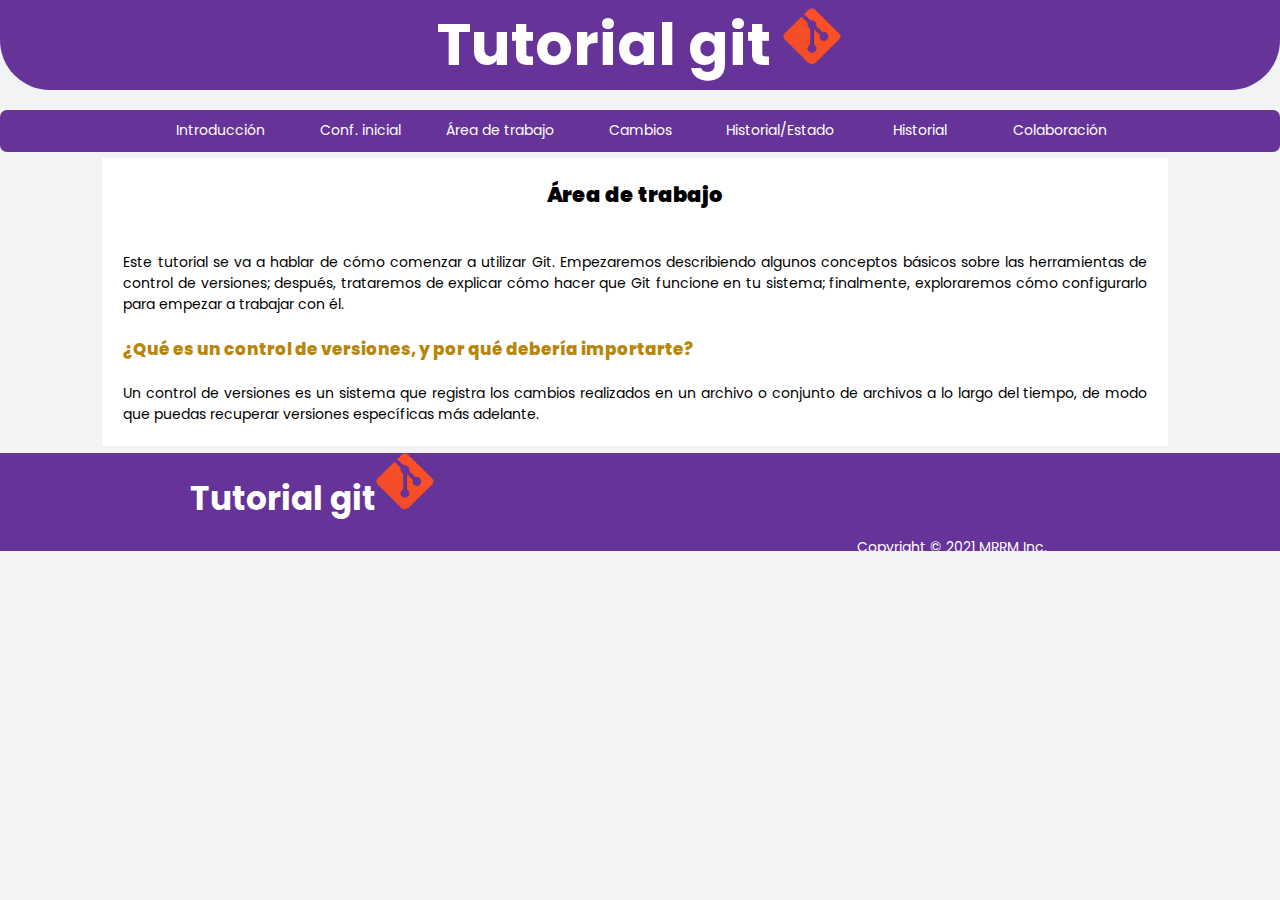
==== vistas/areaTrabajo.html @ 5eb57fd6 "Primera versión: estructura de las páginas terminadas." ====
<!DOCTYPE html>
<html lang="en">
<head>
    <meta charset="UTF-8">
    <meta http-equiv="X-UA-Compatible" content="IE=edge">
    <meta name="viewport" content="width=device-width, initial-scale=1.0">
    <link rel="preconnect" href="https://fonts.gstatic.com">
    <link href="https://fonts.googleapis.com/css2?family=Poppins:wght@300&display=swap" rel="stylesheet">
    <title>Tutorial git - Área de trabajo</title>
    <link rel="shortcut icon" href="../img/iconoPagina.png">
    <link rel="stylesheet" href="../css/estilos.css">
</head>
<body>
    <header>
        <h1><a href="./index.html">Tutorial git <img src="../img/logoGit.png" alt=""> </a></h1>
    </header>
        <section id="menu">
            <ul>
                <li><a class="puntero" href="./index.html">Introducción</a></li>
                <li><a class="puntero" href="./confInicial.html">Conf. inicial</a>
                    <ul>
                        <li><a href="./confInicial.html#confEmail">usr.email</a></li>
                        <li><a href="./confInicial.html#confUser">usr.name</a></li>
                        
                        </li>
                    </ul>
                </li>
                <li><a href="./areaTrabajo.html" class="puntero">Área de trabajo</a>
                    <ul>
                        <li><a href="./areaTrabajo.html#cmdInit">init</a></li>
                        <li><a href="./areaTrabajo.html#cmdClone">clone</a></li>
                        
                        </li>
                    </ul>
                </li>
                <li><a href="./cambios.html" class="puntero">Cambios</a>
                    <ul>
                        <li><a href="./cambios.html#cmdAdd">add</a></li>
                        <li><a href="./areaTrabajo.html#cmdRestores">restore</a></li>
                        <li><a href="./areaTrabajo.html#cmdRm">rm</a></li>
                        <li><a href="./areaTrabajo.html#cmdCheckout">checkout</a></li>
                        
                    </ul>
                </li>
                <li><a href="./historialEstado.html" class="puntero">Historial/Estado</a>
                    <ul>
                        <li><a href="./historialEstado.html#cmdDiff">diff</a></li>
                        <li><a href="./areaTrabajo.html#cmdLog">log</a></li>
                        <li><a href="./areaTrabajo.html#cmdStatus">status</a></li>
                        
                    </ul>
                </li>
                <li><a href="./historial.html" class="puntero">Historial</a>
                    <ul>
                        <li><a href="./areaTrabajo.html#cmdInit#cmdBranch">branch</a></li>
                        <li><a href="./areaTrabajo.html#cmdCommit">commit</a></li>
                        <li><a href="./areaTrabajo.html#cmdMarge">marge</a></li>
                        <li><a href="./areaTrabajo.html#cmdSwitch">switch</a></li>
                        
                    </ul>
                </li>
                <li><a href="./colaboracion.html" class="puntero">Colaboración</a>
                    <ul>
                        <li><a href="./areaTrabajo.html#cmdInit#cmdFetch">fetch</a></li>
                        <li><a href="./areaTrabajo.html#cmdInit#cmdPull">pull</a></li>
                        <li><a href="./areaTrabajo.html#cmdInit#cmdPush">push</a></li>
                        <li><a href="./areaTrabajo.html#cmdInit#cmdRemote">remote</a></li>
                    </ul>
                </li>
            </ul>
        </section>
    
    <section id="contenido">
        <section id="usrEmail" class="comandoGit">
            <h2>Área de trabajo</h2><br><br>
                <div>
                    
                    <p>
                        Este tutorial se va a hablar de cómo comenzar a utilizar Git. Empezaremos 
                        describiendo algunos conceptos básicos sobre las herramientas de control de 
                        versiones; después, trataremos de explicar cómo hacer que Git funcione en tu
                         sistema; finalmente, exploraremos cómo configurarlo para empezar a trabajar con él. <br><br>
                        
                         <p style="color: darkgoldenrod; font-weight: 800; font-size: 1.2em;">¿Qué es un control de versiones, y por qué debería importarte? </p><br>
                         Un control de versiones es un sistema que registra los cambios realizados en un archivo o 
                         conjunto de archivos a lo largo del tiempo, de modo que puedas recuperar versiones 
                         específicas más adelante. 
                    </p>

                </div>
        </section>
    </section>

    <footer id="basePie">
        <section id="pie">
            <section class="columnaUno">
                <h3><a class="pieLogo" href="./index.html">Tutorial git<img src="../img/logoGit.png" alt=""> </a></h3>
            </section>
            <section class="columnaDos">
                Copyright © 2021 MRRM Inc.<br>
                Todos los derechos reservados. <br>
                By Martín Roberto
            </section>
        </section>
    </footer>
    <script src="../js/menu.js"></script>
</body>
</html>
---- css/estilos.css ----
/*Estilos para todas las paginas*/
*
{
  padding: 0px;
  margin: 0px;
}

/*Cuerpo de la pagina*/
body
{  
  font-size: 14px;
  background-color: #F2F3F4;
  font-family: 'Poppins', sans-serif;
  scroll-behavior: smooth;
  transition-duration: .1s;
}

/*Encabezado.*/
header
{
  background: #663399;
  width: 100%;
  height: 90px;
  z-index: 3;
  text-align: center;
  border-bottom-left-radius: 50px;
  border-bottom-right-radius: 50px;
  margin-bottom: 20px;
}

header a
{
  color: white;
  text-decoration: none;
  font-size: 2.1em;
}

/*Barra de navegación.*/
.sticky {
  position: fixed;
  top: 0;
  width: 100%;
}

#menu
{
  height: 3em;
  width: 100%;
  background-color: #663399;
  display: flex;
  justify-content: center;
  border-radius: .5em;
}

#menu ul
{
  list-style:none;
}

#menu ul li a
{
  display:block;
  color: white;
  text-decoration:none;
  padding:10px;
}

#menu ul li
{
  position:relative;
  float:left;
  width: 10em;
  background-color: #663399;
  text-align: center;
}

#menu ul li:hover
{
  background:darkcyan;
  transition-duration: .5s;
}

#menu ul li ul 
{
  display:none;
  position:absolute;
}

#menu ul li:hover > ul 
{
  display:block;
  transition-duration: 5s;
}

#menu ul li ul li 
{
  text-align: center;
  width: 10em;
  background-color: #663399;
}

.puntero
{
  cursor: context-menu;
}

/*Contenido de la pagina*/
#contenido
{
  width: 100%;
  height: auto;
}

.comandoGit
{
  margin: .5% 8% .5% 8%;
  width: 80%;
  height: 99.5%;
  background: white;/*background-color: #F2F3F4;border: solid black;*/
  padding: 1.5em;
  line-height: normal;
  font-size: 1em;
  text-align: justify;
}

h2
{
  text-align: center;
  font-weight: 900;
}

.imagenes
{
  display: block;
  margin: auto;
}

/*Pie de pagina*/
#basePie
{
  background-color: #663399;
  width: 100%;
  height: 7em;
  overflow:hidden;
}

.columnaUno
{
  width:49%;
  float:left;
  color: white;
  text-align: center;
}

.columnaDos
{
  width: 49%;
  float:right;
  color: white;
  text-align: center;
  padding: 1em;
}

.pieLogo
{
  color: white;
  font-size: 2em;
  text-decoration: none;
}
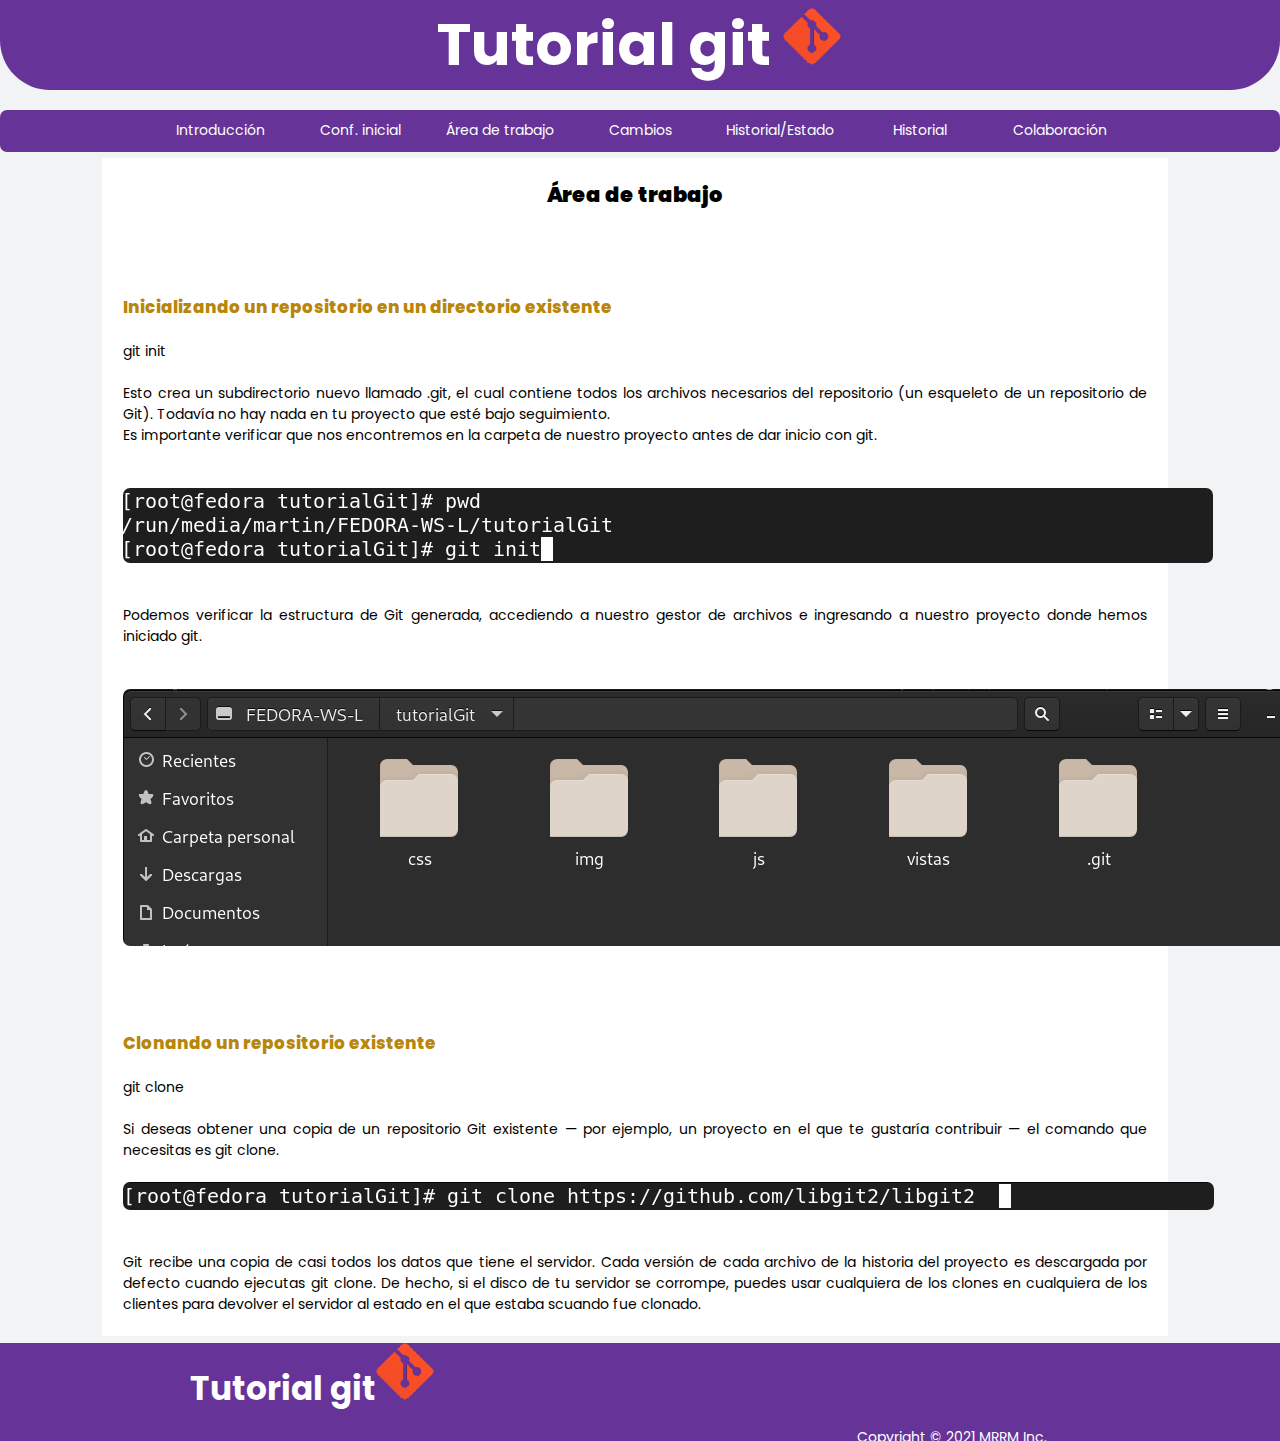
==== commit 8f1f81fe: "Segunda versión: contenido git agregado al tutorial: 85%" ====
--- a/vistas/areaTrabajo.html
+++ b/vistas/areaTrabajo.html
@@ -36,35 +36,35 @@
                 <li><a href="./cambios.html" class="puntero">Cambios</a>
                     <ul>
                         <li><a href="./cambios.html#cmdAdd">add</a></li>
-                        <li><a href="./areaTrabajo.html#cmdRestores">restore</a></li>
-                        <li><a href="./areaTrabajo.html#cmdRm">rm</a></li>
-                        <li><a href="./areaTrabajo.html#cmdCheckout">checkout</a></li>
+                        <li><a href="./cambios.html#cmdRestore">restore</a></li>
+                        <li><a href="./cambios.html#cmdRm">rm</a></li>
+                        <li><a href="./cambios.html#cmdCheckout">checkout</a></li>
                         
                     </ul>
                 </li>
                 <li><a href="./historialEstado.html" class="puntero">Historial/Estado</a>
                     <ul>
                         <li><a href="./historialEstado.html#cmdDiff">diff</a></li>
-                        <li><a href="./areaTrabajo.html#cmdLog">log</a></li>
-                        <li><a href="./areaTrabajo.html#cmdStatus">status</a></li>
+                        <li><a href="./historialEstado.html#cmdLog">log</a></li>
+                        <li><a href="./historialEstado.html#cmdStatus">status</a></li>
                         
                     </ul>
                 </li>
                 <li><a href="./historial.html" class="puntero">Historial</a>
                     <ul>
-                        <li><a href="./areaTrabajo.html#cmdInit#cmdBranch">branch</a></li>
-                        <li><a href="./areaTrabajo.html#cmdCommit">commit</a></li>
-                        <li><a href="./areaTrabajo.html#cmdMarge">marge</a></li>
-                        <li><a href="./areaTrabajo.html#cmdSwitch">switch</a></li>
+                        <li><a href="./historial.html#cmdBranch">branch</a></li>
+                        <li><a href="./historial.html#cmdCommit">commit</a></li>
+                        <li><a href="./historial.html#cmdMarge">marge</a></li>
+                        <li><a href="./historial.html#cmdSwitch">switch</a></li>
                         
                     </ul>
                 </li>
                 <li><a href="./colaboracion.html" class="puntero">Colaboración</a>
                     <ul>
-                        <li><a href="./areaTrabajo.html#cmdInit#cmdFetch">fetch</a></li>
-                        <li><a href="./areaTrabajo.html#cmdInit#cmdPull">pull</a></li>
-                        <li><a href="./areaTrabajo.html#cmdInit#cmdPush">push</a></li>
-                        <li><a href="./areaTrabajo.html#cmdInit#cmdRemote">remote</a></li>
+                        <li><a href="./colaboracion.html#cmdFetch">fetch</a></li>
+                        <li><a href="./colaboracion.html#cmdPull">pull</a></li>
+                        <li><a href="./colaboracion.html#cmdPush">push</a></li>
+                        <li><a href="./colaboracion.html#cmdRemote">remote</a></li>
                     </ul>
                 </li>
             </ul>
@@ -75,18 +75,74 @@
             <h2>Área de trabajo</h2><br><br>
                 <div>
                     
-                    <p>
-                        Este tutorial se va a hablar de cómo comenzar a utilizar Git. Empezaremos 
-                        describiendo algunos conceptos básicos sobre las herramientas de control de 
-                        versiones; después, trataremos de explicar cómo hacer que Git funcione en tu
-                         sistema; finalmente, exploraremos cómo configurarlo para empezar a trabajar con él. <br><br>
-                        
-                         <p style="color: darkgoldenrod; font-weight: 800; font-size: 1.2em;">¿Qué es un control de versiones, y por qué debería importarte? </p><br>
-                         Un control de versiones es un sistema que registra los cambios realizados en un archivo o 
-                         conjunto de archivos a lo largo del tiempo, de modo que puedas recuperar versiones 
-                         específicas más adelante. 
-                    </p>
-
+                    <section id="cmdInit">
+                        <br>
+                        <br>
+                        <p style="color: darkgoldenrod; font-weight: 800; font-size: 1.2em;">
+                            Inicializando un repositorio en un directorio existente
+                        </p>
+                        <br>
+                        <p>
+                            git init
+                            <br>
+                            <br>
+                            Esto crea un subdirectorio nuevo llamado .git, el cual contiene todos los archivos necesarios del repositorio
+                            (un esqueleto de un repositorio de Git). Todavía no hay nada en tu proyecto que esté bajo seguimiento.
+                            <br>
+                            <p>
+                                Es importante verificar que nos encontremos en la carpeta de nuestro proyecto antes de dar inicio con git.
+                            </p>
+                            <br>
+                            <br>
+                            <p>
+                                <img class="imagenes" src="../img/areaTrabajo/cmdInit.png" >
+                            </p>
+                            <br>
+                            <br>
+                            <p>
+                                Podemos verificar la estructura de Git generada, accediendo a nuestro gestor de archivos e ingresando a 
+                                nuestro proyecto donde hemos iniciado git.
+                            </p>
+                            <br>
+                            <br>
+                            <p>
+                                <img class="imagenes" src="../img/areaTrabajo/carpetaGit.png" >
+                            </p>
+                            <br>
+                            <br>
+                        </p>
+                    </section>
+                    <section id="cmdClone">
+                        <br>
+                        <br>
+                        <p style="color: darkgoldenrod; font-weight: 800; font-size: 1.2em;">
+                            Clonando un repositorio existente
+                        </p>
+                        <br>
+                        <p>
+                            git clone 
+                            <br>
+                            <br>
+                            Si deseas obtener una copia de un repositorio Git existente — por 
+                            ejemplo, un proyecto en el que te gustaría contribuir — el comando 
+                            que necesitas es git clone. 
+                            <br>
+                            <br>
+                            <p>
+                                <img class="imagenes" src="../img/areaTrabajo/cmdClone.png" >
+                            </p>
+                            <br>
+                            <br>
+                            <p>
+                                Git recibe una copia de casi todos los datos que tiene el servidor. 
+                                Cada versión de cada archivo de la historia del proyecto es descargada 
+                                por defecto cuando ejecutas git clone. De hecho, si el disco de tu 
+                                servidor se corrompe, puedes usar cualquiera de los clones en cualquiera 
+                                de los clientes para devolver el servidor al estado en el que estaba 
+                                scuando fue clonado.
+                            </p>
+                        </p>
+                    </section>
                 </div>
         </section>
     </section>
--- a/css/estilos.css
+++ b/css/estilos.css
@@ -133,6 +133,7 @@
 {
   display: block;
   margin: auto;
+  border-radius: .5em;
 }
 
 /*Pie de pagina*/
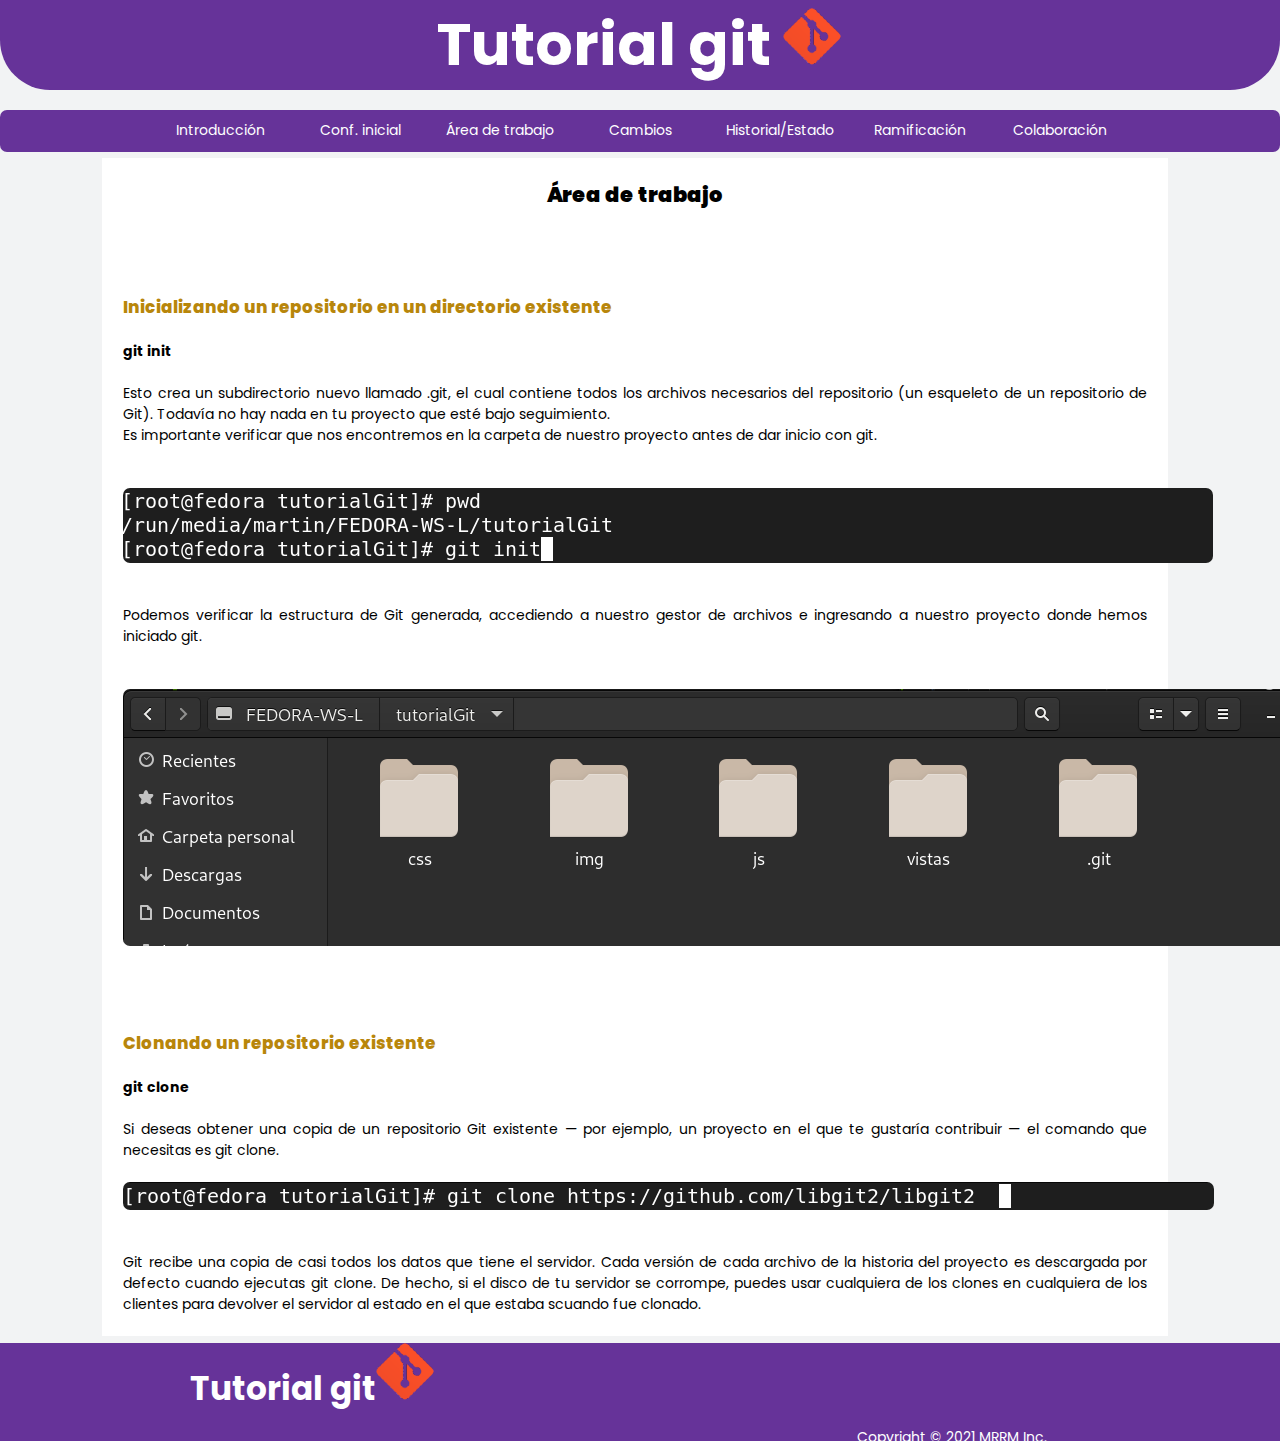
==== commit 09793e37: "Tercera versión: contenido git agregado al tutorial 100% completado. Y correcciones en las estructur" ====
--- a/vistas/areaTrabajo.html
+++ b/vistas/areaTrabajo.html
@@ -50,12 +50,12 @@
                         
                     </ul>
                 </li>
-                <li><a href="./historial.html" class="puntero">Historial</a>
+                <li><a href="./ramificacion.html" class="puntero">Ramificación</a>
                     <ul>
-                        <li><a href="./historial.html#cmdBranch">branch</a></li>
-                        <li><a href="./historial.html#cmdCommit">commit</a></li>
-                        <li><a href="./historial.html#cmdMarge">marge</a></li>
-                        <li><a href="./historial.html#cmdSwitch">switch</a></li>
+                        <li><a href="./ramificacion.html#cmdBranch">branch</a></li>
+                        <li><a href="./ramificacion.html#cmdCommit">commit</a></li>
+                        <li><a href="./ramificacion.html#cmdMarge">marge</a></li>
+                        <li><a href="./ramificacion.html#cmdSwitch">switch</a></li>
                         
                     </ul>
                 </li>
@@ -83,7 +83,7 @@
                         </p>
                         <br>
                         <p>
-                            git init
+                            <b> git init </b>
                             <br>
                             <br>
                             Esto crea un subdirectorio nuevo llamado .git, el cual contiene todos los archivos necesarios del repositorio
@@ -120,7 +120,7 @@
                         </p>
                         <br>
                         <p>
-                            git clone 
+                            <b> git clone </b>
                             <br>
                             <br>
                             Si deseas obtener una copia de un repositorio Git existente — por 
